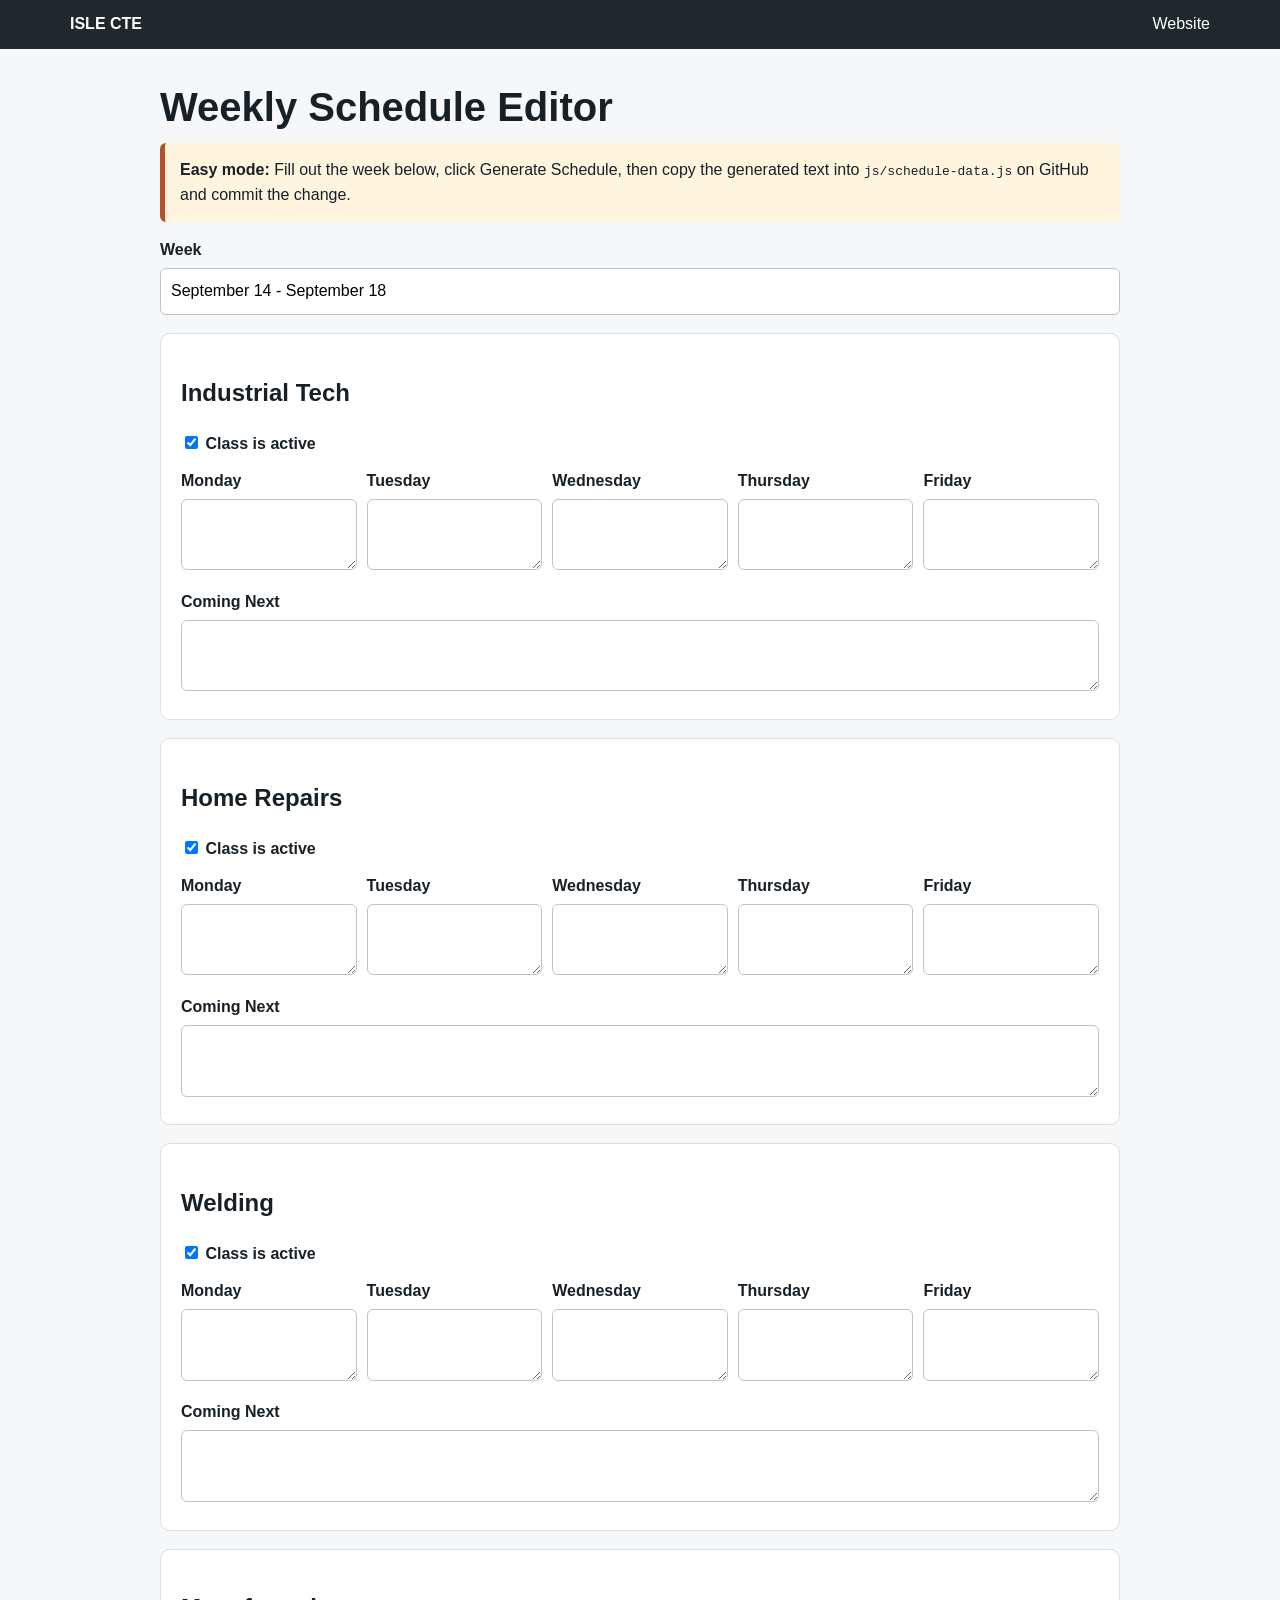
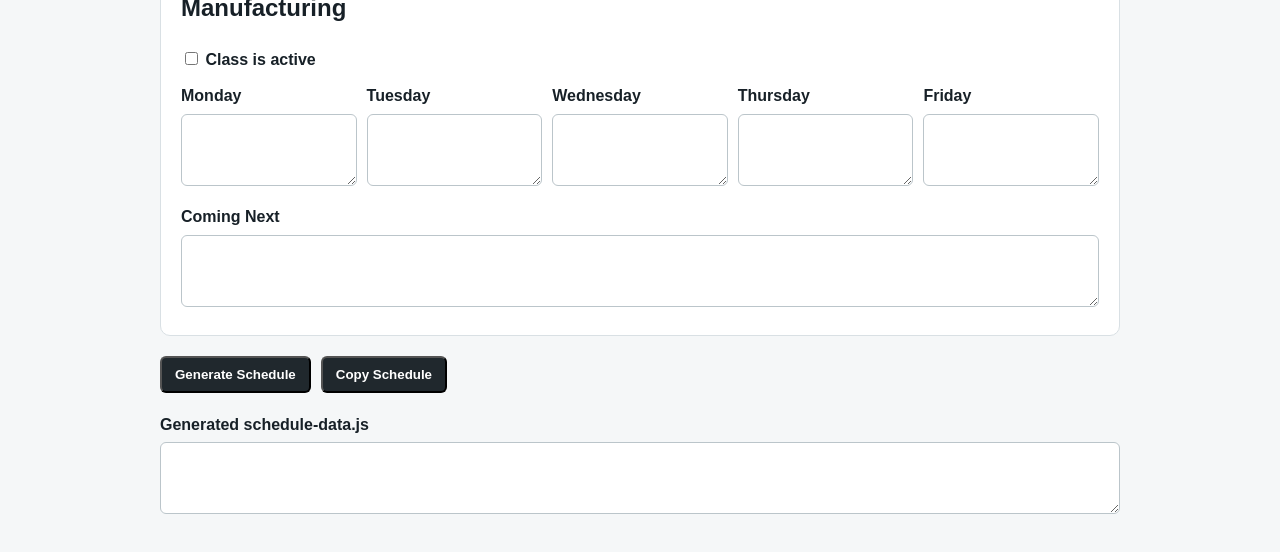
==== schedule-editor.html @ 59813e34 "Add visual weekly schedule editor" ====
<!doctype html>
<html lang="en">
<head>
<meta charset="utf-8">
<meta name="viewport" content="width=device-width,initial-scale=1">
<title>Isle CTE Schedule Editor</title>
<link rel="stylesheet" href="css/style.css">
<style>
.editor{max-width:1000px;margin:auto;padding:30px 20px}.editor-card{background:#fff;border:1px solid #d9e0e4;border-radius:10px;padding:20px;margin:18px 0}.editor label{display:block;font-weight:bold;margin-top:12px}.editor input,.editor textarea{width:100%;padding:10px;margin-top:5px;border:1px solid #bbc5ca;border-radius:6px;font:inherit}.editor textarea{min-height:70px}.editor-grid{display:grid;grid-template-columns:repeat(5,1fr);gap:10px}.editor-actions{display:flex;gap:10px;flex-wrap:wrap;margin:20px 0}.output{min-height:360px;font-family:monospace;white-space:pre}.help{background:#fff5df;border-left:5px solid #b4512a;padding:15px;border-radius:6px}@media(max-width:900px){.editor-grid{grid-template-columns:1fr}}
</style>
</head>
<body>
<header class="site-header"><nav class="nav"><a class="brand" href="index.html">ISLE CTE</a><a href="index.html">Website</a></nav></header>
<main class="editor">
<h1 style="font-size:2.5rem">Weekly Schedule Editor</h1>
<p class="help"><strong>Easy mode:</strong> Fill out the week below, click Generate Schedule, then copy the generated text into <code>js/schedule-data.js</code> on GitHub and commit the change.</p>
<label>Week</label><input id="week" value="September 14 - September 18">
<div id="courses"></div>
<div class="editor-actions"><button class="button" onclick="generate()">Generate Schedule</button><button class="button" onclick="copySchedule()">Copy Schedule</button></div>
<label>Generated schedule-data.js</label><textarea id="output" class="output"></textarea>
</main>
<script>
const courseInfo={
 'industrial-tech':{title:'Industrial Tech',active:true,goal:'Build safe, accurate, professional shop habits while learning to think, design, build, and improve.',notebook:'Record shop notes, measurements, sketches, procedures, design decisions, and reflections.'},
 'home-repairs':{title:'Home Repairs',active:true,goal:'Develop practical skills for safely inspecting, maintaining, and repairing residential systems.',notebook:'Document procedures, diagrams, measurements, troubleshooting, and reflections.'},
 'welding':{title:'Welding',active:true,goal:'Develop safe welding, fabrication, measurement, inspection, and quality-control skills.',notebook:'Record settings, joint preparation, weld observations, inspection notes, and improvements.'},
 'manufacturing':{title:'Manufacturing',active:false,goal:'Use design, production, quality, and problem-solving processes to manufacture accurate products.',notebook:'Record planning, CAD/design work, process decisions, measurements, quality checks, and revisions.'}
};
const days=['Monday','Tuesday','Wednesday','Thursday','Friday'];
const courses=document.getElementById('courses');
Object.entries(courseInfo).forEach(([key,c])=>{courses.insertAdjacentHTML('beforeend',`<section class="editor-card" data-key="${key}"><h2>${c.title}</h2><label><input style="width:auto" type="checkbox" class="active" ${c.active?'checked':''}> Class is active</label><div class="editor-grid">${days.map(d=>`<label>${d}<textarea class="day" data-day="${d}"></textarea></label>`).join('')}</div><label>Coming Next<textarea class="next"></textarea></label></section>`)});
function q(s){return JSON.stringify(s)}
function generate(){let classes=[];document.querySelectorAll('.editor-card').forEach(card=>{let key=card.dataset.key,c=courseInfo[key],ds={};card.querySelectorAll('.day').forEach(x=>ds[x.dataset.day]=x.value);let dayText=days.map(d=>`        ${d}: ${q(ds[d])}`).join(',\n');classes.push(`    ${q(key)}: {\n      active: ${card.querySelector('.active').checked},\n      title: ${q(c.title)},\n      goal: ${q(c.goal)},\n      days: {\n${dayText}\n      },\n      notebook: ${q(c.notebook)},\n      next: ${q(card.querySelector('.next').value)}\n    }`)});document.getElementById('output').value=`// ISLE CTE WEEKLY SCHEDULE — edit this file each week\nconst WEEKLY_DATA = {\n  week: ${q(document.getElementById('week').value)},\n  note: "Check here for the current focus in each class. Detailed assignments remain in Google Classroom.",\n  classes: {\n${classes.join(',\n\n')}\n  }\n};\n`}
async function copySchedule(){generate();await navigator.clipboard.writeText(document.getElementById('output').value);alert('Schedule copied. Paste it into js/schedule-data.js on GitHub.');}
</script>
</body>
</html>
---- css/style.css ----
*{box-sizing:border-box}body{margin:0;font-family:Arial,sans-serif;background:#f5f7f8;color:#172027;line-height:1.55}
.site-header{background:#20282d;color:white;position:sticky;top:0}.nav{max-width:1180px;margin:auto;padding:12px 20px;display:flex;gap:18px;flex-wrap:wrap;align-items:center}
.nav a{color:white;text-decoration:none}.brand{font-weight:800;margin-right:auto}.hero,.course-hero{background:linear-gradient(125deg,#20282d,#35444c);color:white;padding:60px 20px}
.hero>div,.course-hero>div{max-width:1180px;margin:auto}h1{font-size:clamp(2.2rem,6vw,4.5rem);line-height:1;margin:.2em 0}.hero p,.course-hero p{font-size:1.15rem;max-width:760px}
.process{display:flex;gap:8px;flex-wrap:wrap;margin-top:24px}.process span{background:white;color:#20282d;font-weight:bold;padding:8px 12px;border-radius:6px}
main{max-width:1180px;margin:auto;padding:32px 20px 60px}.cards{display:grid;grid-template-columns:repeat(4,1fr);gap:16px}.card,.panel,.day{background:white;border:1px solid #d9e0e4;border-radius:10px;padding:20px}
.card h3,.panel h2,.panel h3{margin-top:0}.button{display:inline-block;background:#20282d;color:white;text-decoration:none;padding:9px 13px;border-radius:6px;font-weight:bold}
.week-banner{background:white;border-left:6px solid #b4512a;padding:16px;margin:18px 0;border-radius:8px}.week-grid{display:grid;grid-template-columns:repeat(5,1fr);gap:10px}
.day{min-height:140px}.day h4{margin-top:0;border-bottom:1px solid #ddd;padding-bottom:6px}.course-layout{display:grid;grid-template-columns:2fr 1fr;gap:24px}.small{font-size:.88rem;color:#66737a}
footer{background:#20282d;color:#dce3e6;padding:28px 20px}footer .inner{max-width:1180px;margin:auto}@media(max-width:900px){.cards{grid-template-columns:repeat(2,1fr)}.week-grid,.course-layout{grid-template-columns:1fr}}@media(max-width:560px){.cards{grid-template-columns:1fr}}
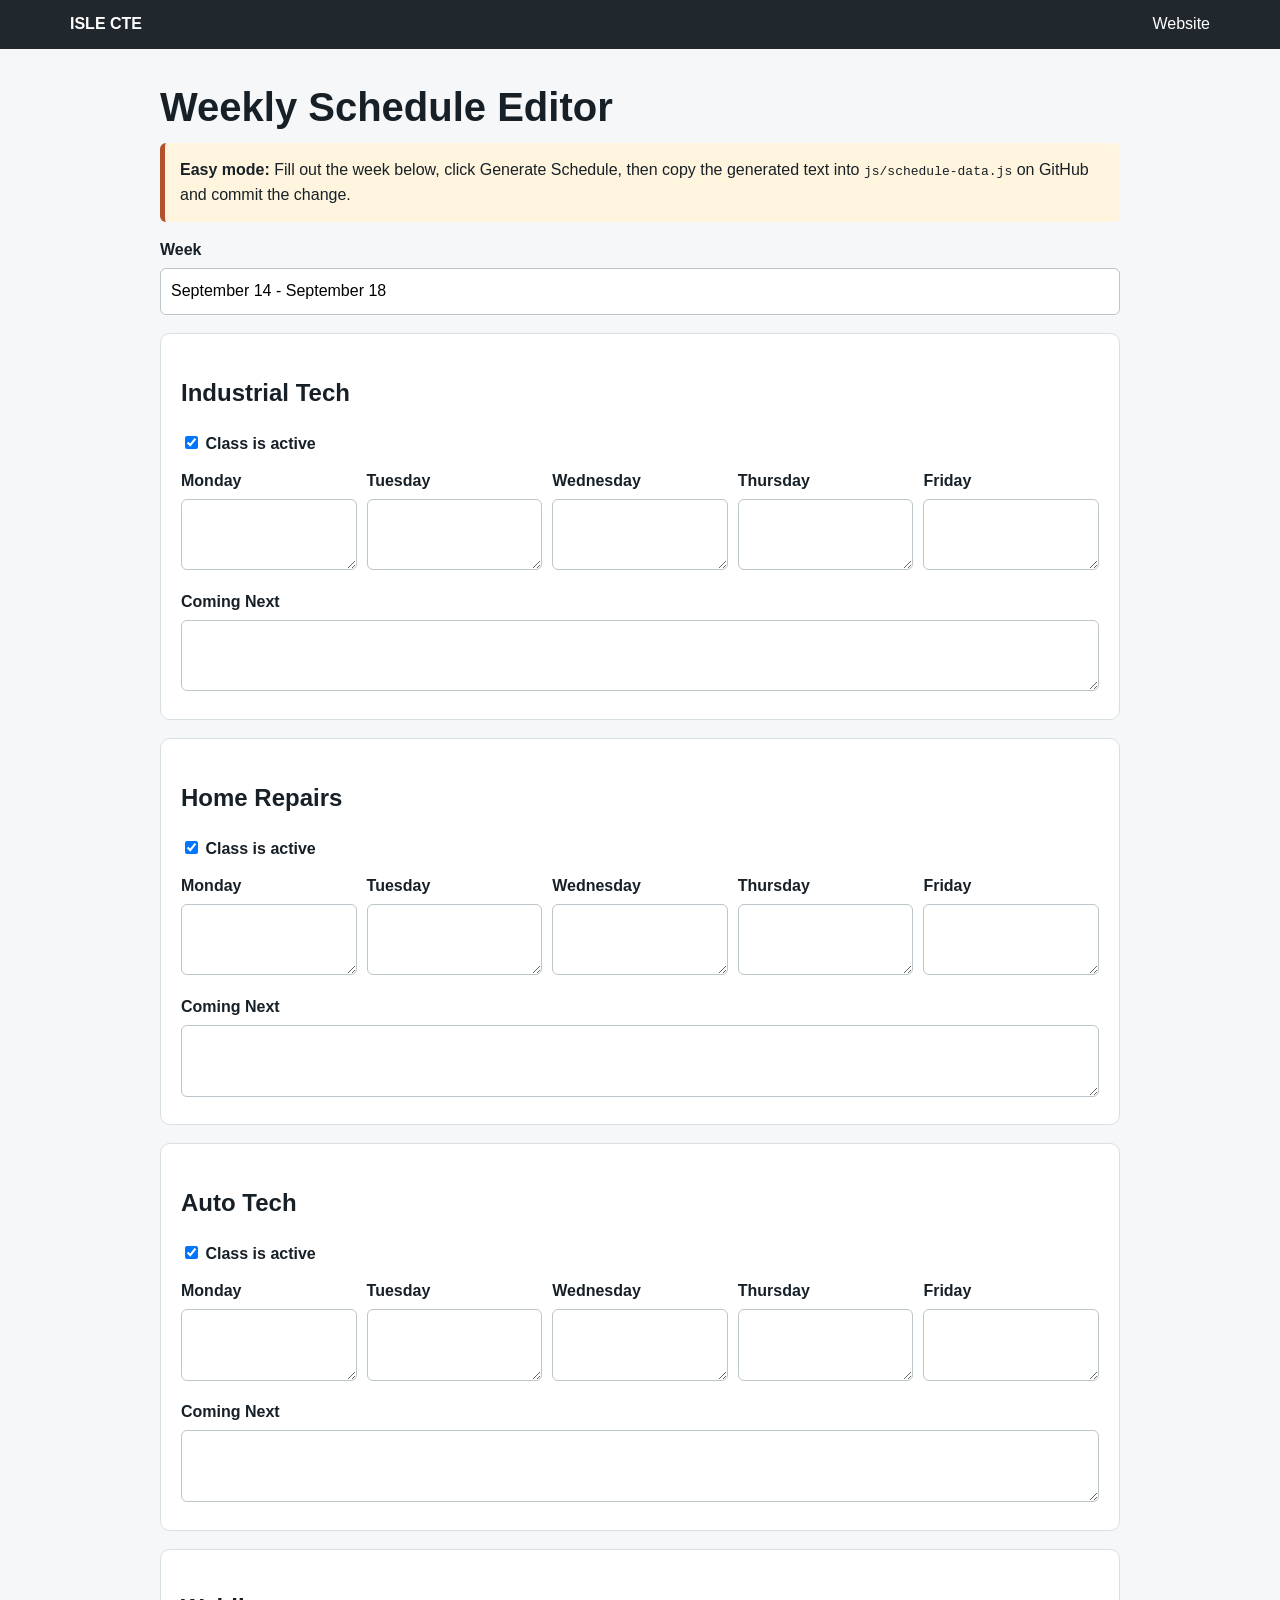
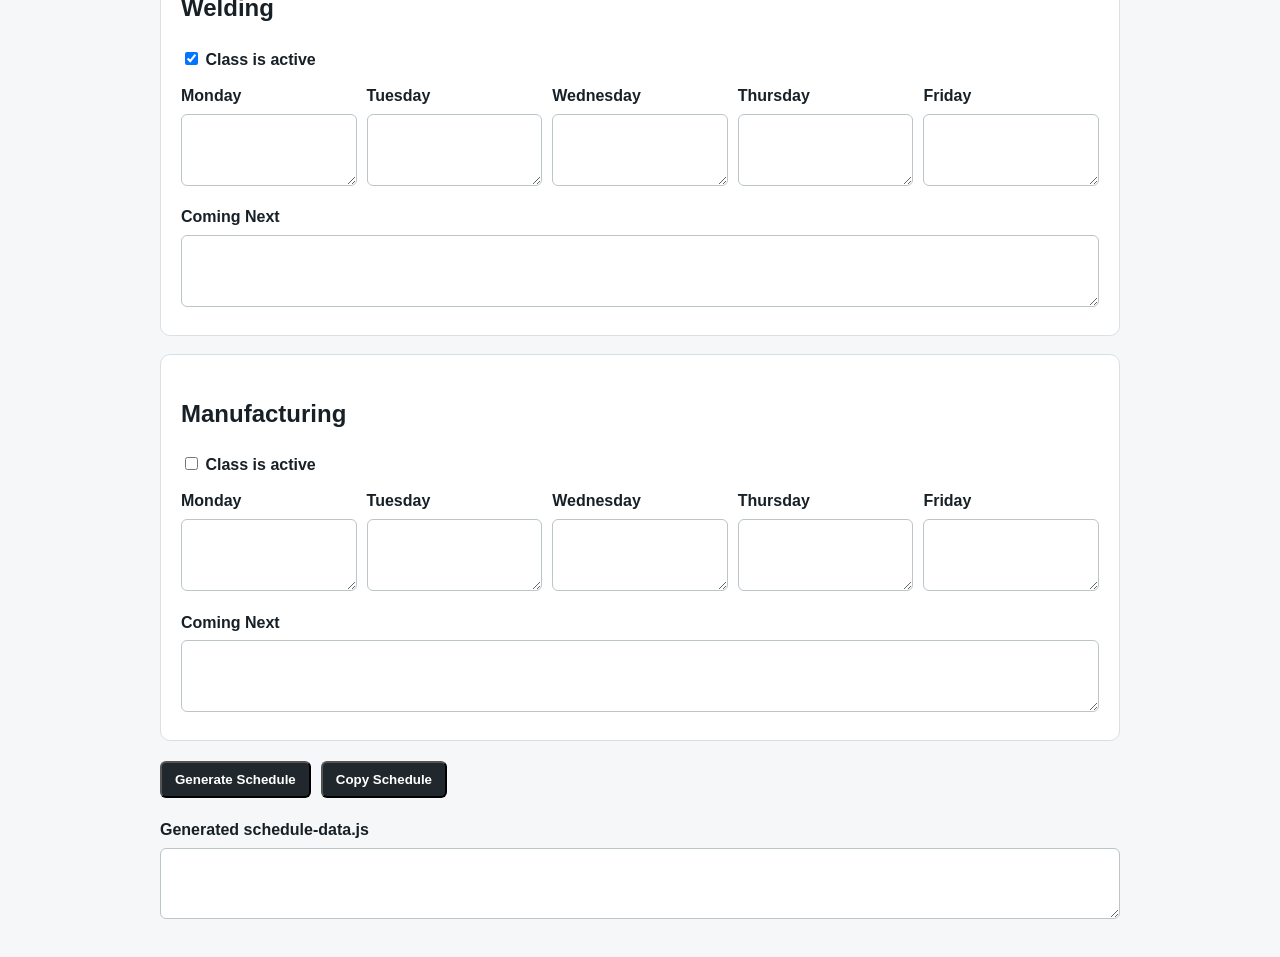
==== commit a5f1321f: "Add Auto Tech to visual schedule editor" ====
--- a/schedule-editor.html
+++ b/schedule-editor.html
@@ -23,6 +23,7 @@
 const courseInfo={
  'industrial-tech':{title:'Industrial Tech',active:true,goal:'Build safe, accurate, professional shop habits while learning to think, design, build, and improve.',notebook:'Record shop notes, measurements, sketches, procedures, design decisions, and reflections.'},
  'home-repairs':{title:'Home Repairs',active:true,goal:'Develop practical skills for safely inspecting, maintaining, and repairing residential systems.',notebook:'Document procedures, diagrams, measurements, troubleshooting, and reflections.'},
+ 'auto-tech':{title:'Auto Tech',active:true,goal:'Develop safe, practical automotive skills through engine, electrical, diagnostic, and repair work.',notebook:'Record procedures, measurements, component identification, diagnostic findings, calculations, and reflections.'},
  'welding':{title:'Welding',active:true,goal:'Develop safe welding, fabrication, measurement, inspection, and quality-control skills.',notebook:'Record settings, joint preparation, weld observations, inspection notes, and improvements.'},
  'manufacturing':{title:'Manufacturing',active:false,goal:'Use design, production, quality, and problem-solving processes to manufacture accurate products.',notebook:'Record planning, CAD/design work, process decisions, measurements, quality checks, and revisions.'}
 };
